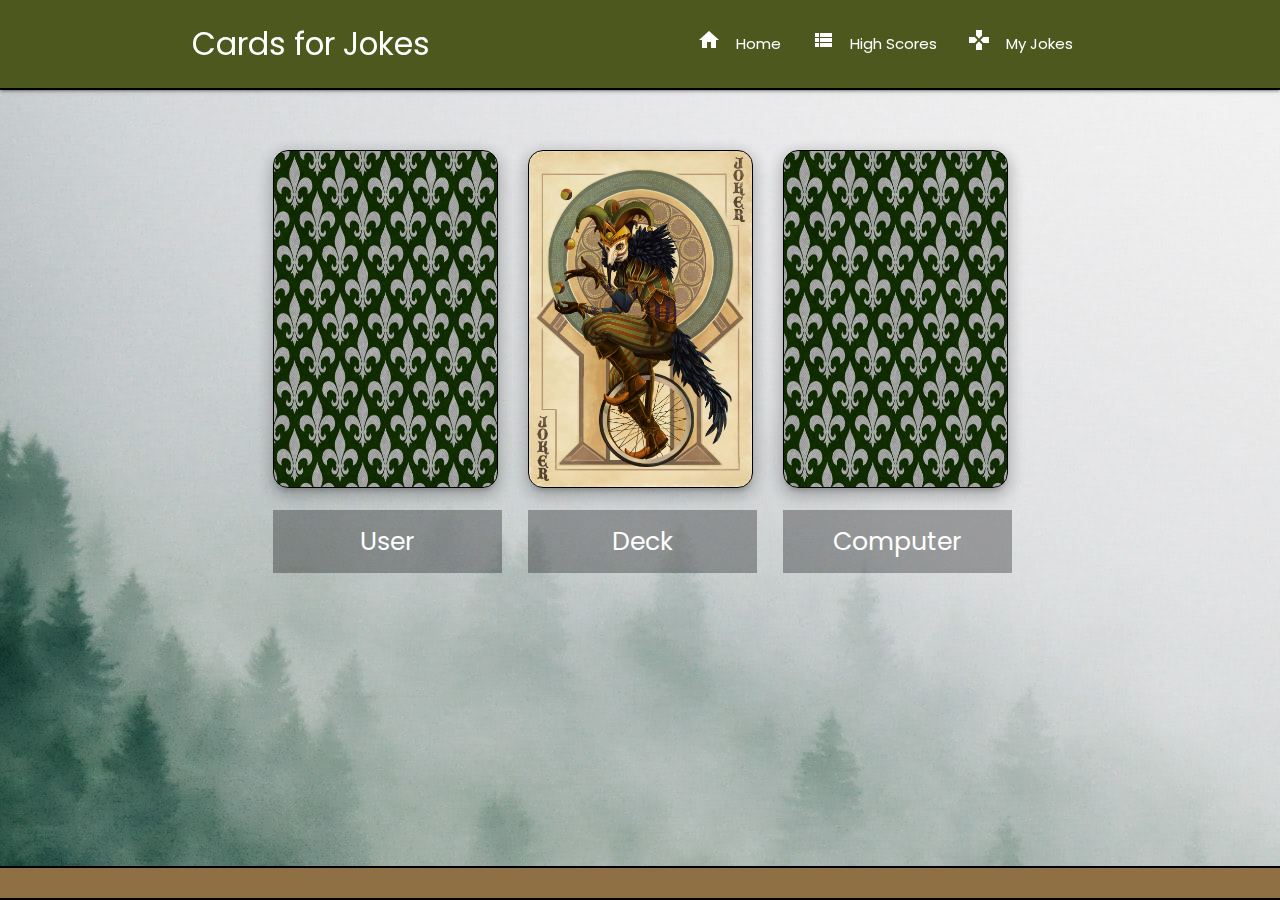
==== gamepage.html @ e1080d6e "Updated pages to be mobile responsive and fixed a few style problems" ====
<!DOCTYPE html>
<html lang="en">
  <head>
    <meta charset="UTF-8" />
    <meta http-equiv="X-UA-Compatible" content="IE=edge" />
    <meta name="viewport" content="width=device-width, initial-scale=1.0" />

    <!-- Google fonts -->
    <link
      href="https://fonts.googleapis.com/icon?family=Material+Icons"
      rel="stylesheet"
    />
    <link
      href="https://fonts.googleapis.com/css2?family=Poppins&display=swap"
      rel="stylesheet"
    />
    <!-- Materialize CSS Framework -->
    <link
      rel="stylesheet"
      href="https://cdnjs.cloudflare.com/ajax/libs/materialize/1.0.0/css/materialize.min.css"
    />
    <!-- CSS link -->
    <link rel="stylesheet" href="./assets/css/styles.css">

    <title>Cards for Jokes</title>
  </head>
  <body class="flow-text">

    <!-- Navbar  -->
    <nav class="nav-wrapper valign-wrapper">
      <div class="container">
        <a href="#" class="brand-logo white-text">Cards for Jokes</a>
        <a href="#" class="sidenav-trigger black-text" data-target="mobile-links">
          <i class="material-icons white-text">menu</i>
        </a>
         
        <ul class="right hide-on-med-and-down">
            <li><a class="white-text" href="index.html"><i class="material-icons left white-text">home</i>Home</a></li>
            <li><a class="white-text" href="highscores.html"><i class="material-icons left white-text">view_list</i>High Scores</a></li>
            <li><a class="white-text" href="myjokes.html"><i class="material-icons left white-text">gamepad</i>My Jokes</a></li>
            <!-- Temporary Modal Trigger
            <li class="waves-effect waves-light btn modal-trigger" href="#modal1">Modal</li> -->
          </ul>
      </div>
    </nav>

    <!-- Side nav trigger for small screens -->
    <ul class="sidenav lime darken-2 center-align white-text" id="mobile-links">
        <li><a href="index.html"><i class="material-icons left white-text">home</i></a></li>
        <li><a href="highscores.html"><i class="material-icons left white-text">view_list</i></a></li>
        <li><a href="myjokes.html"><i class="material-icons left white-text">gamepad</i></a></li>
    </ul>
    <main>
      <div class="game-play container">
        <div class="center-align drawnCard">
            <div class="game-card card-back mobile-card card-overlay z-depth-3 gameBox" id="user-card">
            </div>
            <p class="label">User</p>
          </div>
          <div class="center-align drawPile">
            <a class="game-card card-back mobile-card card-overlay z-depth-3 userDeck" id="center-theme" href="#">
            </a>
            <p class="label">Deck</p>
          </div>
          <div class="center-align drawnCard">
            <div class="game-card card-back mobile-card card-overlay z-depth-3 gameBox" id="computer-card">
            </div>
            <p class="label">Computer</p>
          </div>
      </div>
      <div class="card-row" id="bottomCardRow"></div>
    </main>

     <!--Modal Structure-->
  <div id="jokeModal" class="modal">
    <div class="modal-content center-align">
      <h6>You Win!</h6>
      <h6>Here is a hilarious joke!</h6>
      <div id="jokeBox"></div>
    </div>
    <div class="modal-footer orange accent-4">
      <h5 href="#" class="modal-close waves-effect waves-light btn" id="hilarious">HILARIOUS!</h5>
      <h5 href="#" class="modal-close waves-effect waves-light btn">NOT HILARIOUS!</h5>
    </div>
    </div>
  </div>

    <!-- jquery -->
    <script src="https://code.jquery.com/jquery-3.6.0.min.js"></script>
    <!-- Materialize JS -->
    <script src="https://cdnjs.cloudflare.com/ajax/libs/materialize/1.0.0/js/materialize.min.js"></script>
    <script src="./assets/js/main.js"></script>
    <script src="./assets/js/gamepage.js"></script>
  </body>
</html>
---- assets/css/styles.css ----
:root {
    --card-width: ;
    --cardThemeUrl: url(../images/jokercard.jpeg);
}

body {
    display: flex;
    flex-flow: column;
    height: 100vh;
    font-family: 'Poppins', sans-serif;
    background-image: url(../images/background.jpg);
    background-attachment: fixed;
}   

body .modal {
    width: 75vw;
}

main {
    display: flex;
    flex-direction: column; 
    justify-content: center;
    padding-bottom: 110px;
}

nav {
    display: flex;
    position: fixed;
    background-color: #4D581E;
    z-index: 4;
    height: 6rem;
    font-family:'Poppins', sans-serif;
    border-bottom: black solid 2px;
}

.sidenav {
    width: 6rem;
    border-right: solid black 1px;
}

.black-text {
    font-size: 1.5rem;
}

.games, .game-play {
    display: flex;
    flex-direction: row;
    justify-content: center;
    align-items: center;
    flex-wrap: wrap;
    padding: 3rem;
    width: 100vw;
    margin-top: 150px;
}

.game-play {
    margin-top: 90px;
}

.jokes {
    margin-top: 90px;
}

.game-card {
    display: flex;
    justify-content: center;
    align-items: center;
    border: 0.1rem solid black;
    border-radius: 1rem;
    aspect-ratio: 2 / 3;
    width: 10rem;
    margin: 1rem;
    margin-bottom: 1.5rem;
    color: black;
    z-index: 1;
    opacity: 0.7;
}

.game-card:hover {
    transform: scale(1.05);
    opacity: 1;
   
}

.game-heading {
    font-weight: 500;
    width: 90%;
    font-family:'Poppins', sans-serif;
    padding: .5rem;
    border-radius: 0.7rem;
    border: black 1px solid;
}

.card-row {
    padding: 1rem 0;
    overflow: hidden;
    display: flex;
    justify-content: center;
    position: fixed;
    bottom: 0;
    width: 150%;
    left: -25%;
}

.card-back {
    background-image: var(--cardThemeUrl);
    background-size: 102% 101%;
    background-position: center;
    width: 15rem;
    z-index: 0;
}

.card-row > img, .small-card {
    height: 3.5rem;
    margin: 0.5rem;
    border-radius: 0.2rem;
}

.small-card {
    border: 1px solid #000;
}

summary {
    border: black solid 1px;
    opacity: 0.9;
    margin: 1rem;
}

#user-modal {
    border: solid black 2px;
}

.modal-footer {
    border-top: solid black 1px;
}

.theme {
    display: inline;
    margin-left: 1.75%;
}

.row {
    text-align: center;
}

.deck {
    width: 20%;
    aspect-ratio: 2 / 3;
    border: solid black 2px;
    border-radius: 0.7rem;
} 

#rulesBox {
    display: flex;
    border: black solid 1px;
    opacity: 0.7;
    align-content: center;
    justify-content: center;
    margin: 1rem;
}

#myJokes {
    margin-top: 4rem;
    font-family:'Poppins', sans-serif;
}

#jokeBox {
    border: solid black 1px;
    width: 22rem;
    flex-direction: column;
}

#bottomCardRow {
    border: black 2px solid;
    background-color: #8E7044;
    z-index: 4;
}

.userDeck {
    opacity: 1;
}

.gameBox {
    opacity: 1;
    border: solid black 1px;;
    background-image:url(../images/fleur.jpeg);

}

.gameBox:hover {
    transform: scale(1);
}

.userDeck:hover {
    transform: scale(1);
}

.selected-theme {

    border: 0.5rem solid #ff6d00;

}

.welcome {
    position: absolute;
    top: 6.5rem;
    right: 1rem;
    display: flex;
    justify-content: flex-end;
    align-items: center;
}

.invisible {
    visibility: hidden;
}

.hidden {
    display: none;
}

#jokeBox {
    display: flex;
    justify-content: center;
    border: 0;
    width: 100%;
    font-family: 'Poppins', sans-serif;
    font-size: 1.2rem;
    color: blue;
}

#joke-container {
    font-size: 1.2rem;

}
.label {
    background-color: rgba(0, 0, 0, 0.309);
    color: white;
    margin: 1rem;
    padding: .5em;
    width: 90%;
}

@media screen and (min-width: 992px) {
    .deck {
        width: 10%;
    }
}

@media screen and (max-width: 768px) {
   .brand-logo {    
        font-size: 1.5rem !important;
    }
    .mobile-card {
        width: 20vw !important;
    }
    .drawPile {
        order: -1;
        width: 100%;
        display: flex;
        align-items: center;
        flex-direction: column;
    }
    .drawnCard {
        width: 50%;
        display: flex;
        align-items: center;
        flex-direction: column;
    }

    .game-card {
        border-radius: 0.4rem;
    }

    .label {
        width: 20vw;
        font-size: 0.8em;
    }

   }
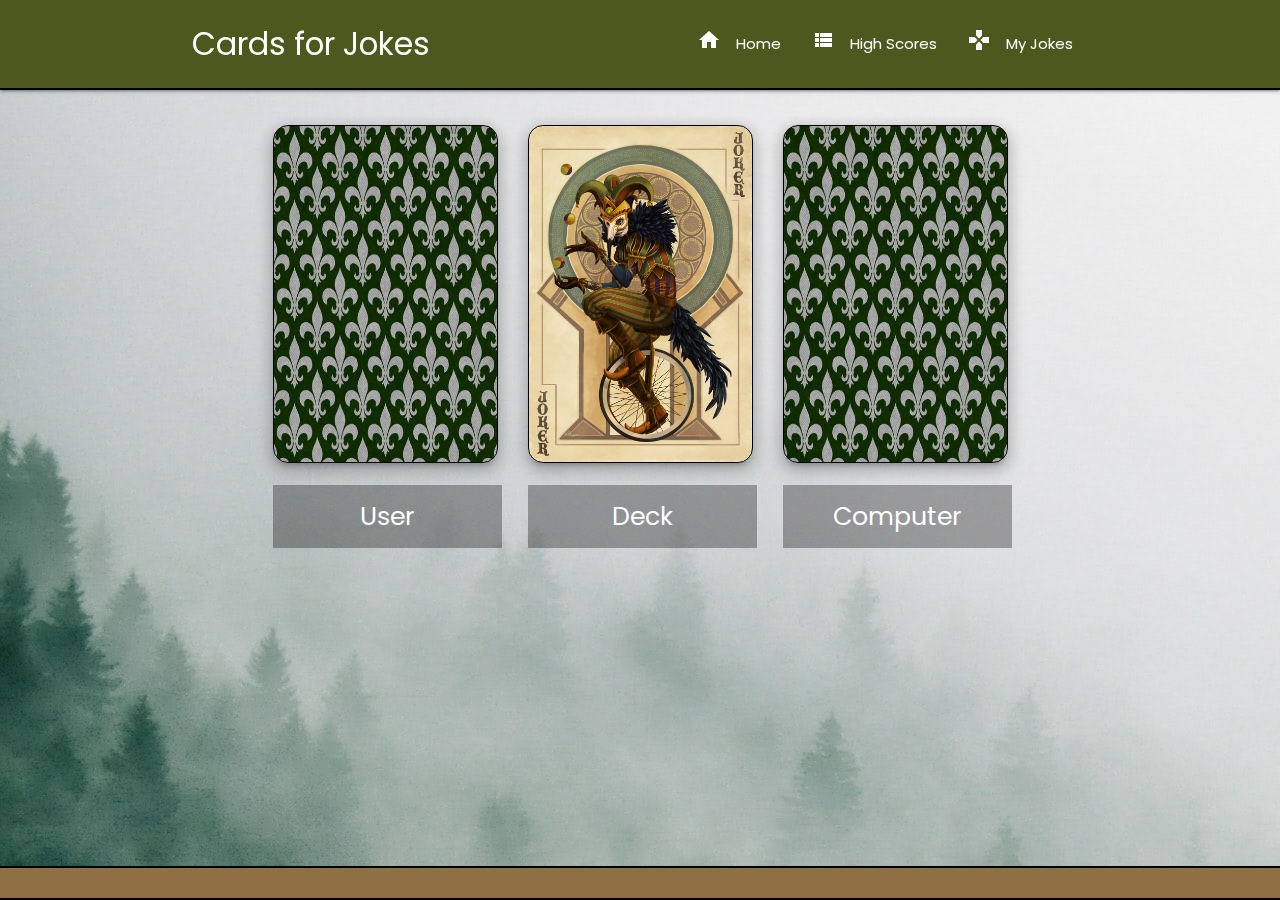
==== commit 3e2d415c: "Add end game div to the game page" ====
--- a/gamepage.html
+++ b/gamepage.html
@@ -51,7 +51,7 @@
         <li><a href="myjokes.html"><i class="material-icons left white-text">gamepad</i></a></li>
     </ul>
     <main>
-      <div class="game-play container">
+      <div class="game-play container" id="game-play-container">
         <div class="center-align drawnCard">
             <div class="game-card card-back mobile-card card-overlay z-depth-3 gameBox" id="user-card">
             </div>
@@ -68,6 +68,7 @@
             <p class="label">Computer</p>
           </div>
       </div>
+      <div id="game-end"></div>
       <div class="card-row" id="bottomCardRow"></div>
     </main>
 
--- a/assets/css/styles.css
+++ b/assets/css/styles.css
@@ -48,13 +48,13 @@
     justify-content: center;
     align-items: center;
     flex-wrap: wrap;
-    padding: 3rem;
+    padding: 0 3rem;
     width: 100vw;
     margin-top: 150px;
 }
 
 .game-play {
-    margin-top: 90px;
+    margin-top: 110px;
 }
 
 .jokes {
@@ -240,6 +240,16 @@
     width: 90%;
 }
 
+.game-over {
+    width: fit-content;
+    background-color: #1E5848;
+    margin-left: 45%;
+}
+
+.restart-btn {
+    margin-left: 20%;
+}
+
 @media screen and (min-width: 992px) {
     .deck {
         width: 10%;
@@ -254,7 +264,7 @@
         width: 20vw !important;
     }
     .drawPile {
-        order: -1;
+        order: 1;
         width: 100%;
         display: flex;
         align-items: center;
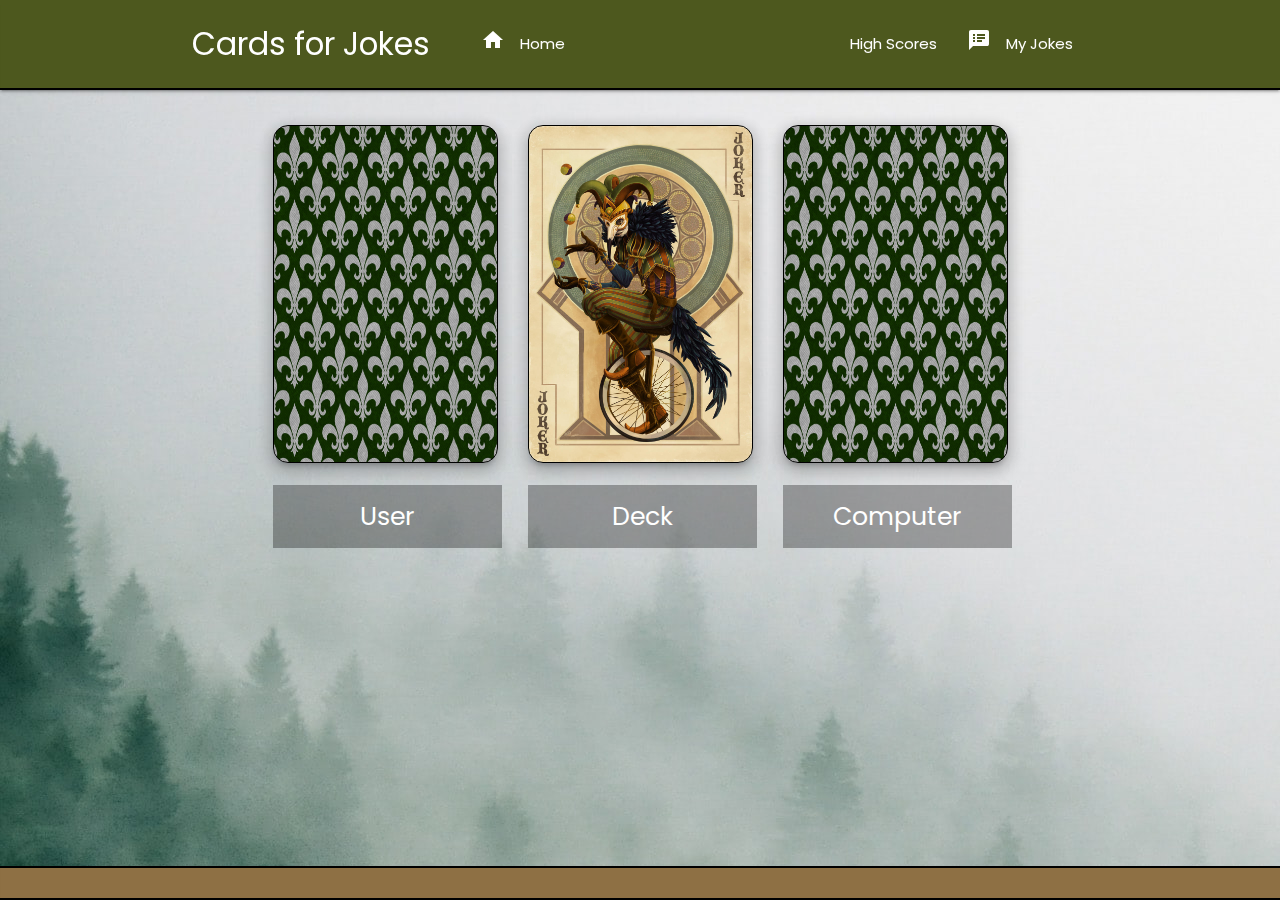
==== commit 810491b1: "updated icons" ====
--- a/gamepage.html
+++ b/gamepage.html
@@ -36,8 +36,8 @@
          
         <ul class="right hide-on-med-and-down">
             <li><a class="white-text" href="index.html"><i class="material-icons left white-text">home</i>Home</a></li>
-            <li><a class="white-text" href="highscores.html"><i class="material-icons left white-text">view_list</i>High Scores</a></li>
-            <li><a class="white-text" href="myjokes.html"><i class="material-icons left white-text">gamepad</i>My Jokes</a></li>
+            <li><a class="white-text" href="highscores.html"><i class="material-icons left white-text">scoreboard</i>High Scores</a></li>
+            <li><a class="white-text" href="myjokes.html"><i class="material-icons left white-text">speaker_notes</i>My Jokes</a></li>
             <!-- Temporary Modal Trigger
             <li class="waves-effect waves-light btn modal-trigger" href="#modal1">Modal</li> -->
           </ul>
@@ -80,8 +80,8 @@
       <div id="jokeBox"></div>
     </div>
     <div class="modal-footer orange accent-4">
-      <h5 href="#" class="modal-close waves-effect waves-light btn" id="hilarious">HILARIOUS!</h5>
-      <h5 href="#" class="modal-close waves-effect waves-light btn">NOT HILARIOUS!</h5>
+      <h5 href="#" class="modal-close waves-effect waves-light btn brown darken-4 white-text" id="hilarious">SAVE JOKE</h5>
+      <h5 href="#" class="modal-close waves-effect waves-effect waves-light btn brown darken-4 white-text">NOT HILARIOUS!</h5>
     </div>
     </div>
   </div>
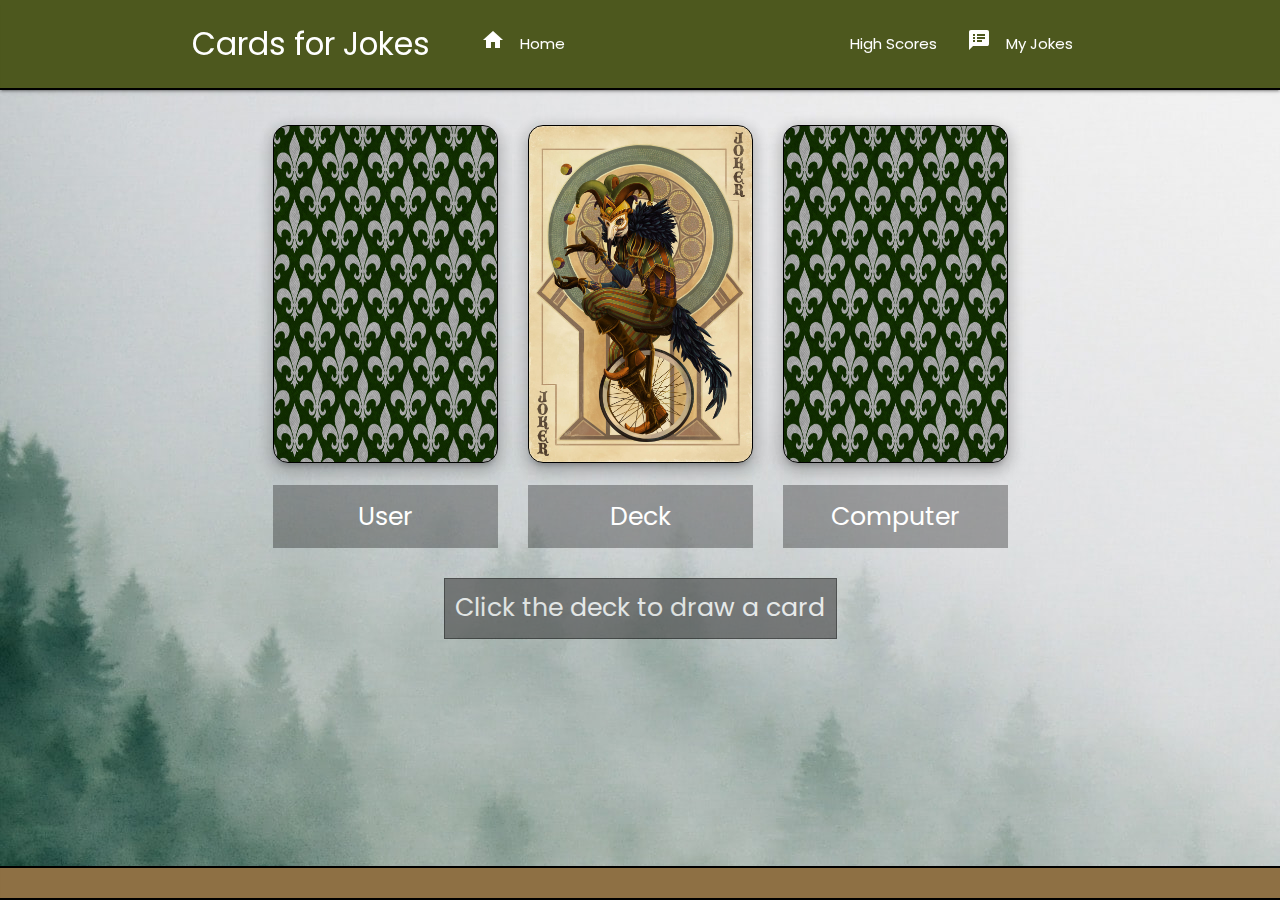
==== commit 0ea568ab: "small tweaks and styling" ====
--- a/gamepage.html
+++ b/gamepage.html
@@ -68,6 +68,7 @@
             <p class="label">Computer</p>
           </div>
       </div>
+      <div id="lose-tie" class="grey darken-3 white-text center-align">Click the deck to draw a card</div>
       <div id="game-end"></div>
       <div class="card-row" id="bottomCardRow"></div>
     </main>
--- a/assets/css/styles.css
+++ b/assets/css/styles.css
@@ -20,6 +20,7 @@
     display: flex;
     flex-direction: column; 
     justify-content: center;
+    align-items: center;
     padding-bottom: 110px;
 }
 
@@ -120,6 +121,13 @@
     border: 1px solid #000;
 }
 
+.delete-joke {
+    position: absolute;
+    bottom: 0.5rem;
+    right: 0.5rem;
+    cursor: pointer;
+}
+
 summary {
     border: black solid 1px;
     opacity: 0.9;
@@ -237,17 +245,26 @@
     color: white;
     margin: 1rem;
     padding: .5em;
-    width: 90%;
 }
 
 .game-over {
-    width: fit-content;
+    text-align: center;
+    margin-top: 110px;
     background-color: #1E5848;
-    margin-left: 45%;
 }
 
 .restart-btn {
-    margin-left: 20%;
+    margin-bottom: 1rem;
+}
+
+#lose-tie {
+    display: flex;
+    border: black solid 1px;
+    opacity: 0.6;
+    padding: .7rem;
+    align-content: center;
+    justify-content: center;
+    margin: 1rem;
 }
 
 @media screen and (min-width: 992px) {
@@ -281,11 +298,6 @@
         border-radius: 0.4rem;
     }
 
-    .label {
-        width: 20vw;
-        font-size: 0.8em;
-    }
-
    }
 
  
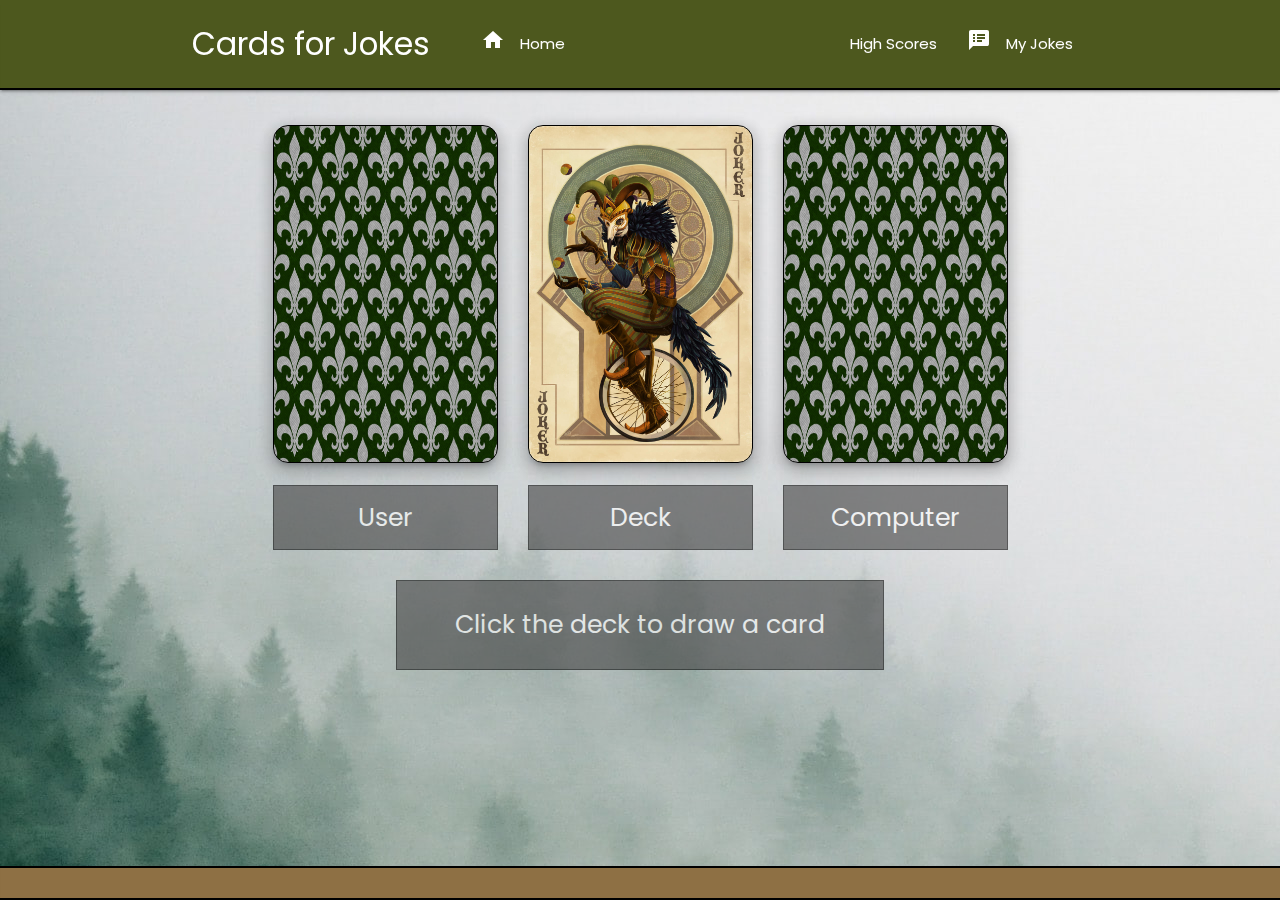
==== commit 0da6b40c: "more styling tweaks" ====
--- a/gamepage.html
+++ b/gamepage.html
@@ -55,20 +55,20 @@
         <div class="center-align drawnCard">
             <div class="game-card card-back mobile-card card-overlay z-depth-3 gameBox" id="user-card">
             </div>
-            <p class="label">User</p>
+            <p class="label grey darken-3 white-text">User</p>
           </div>
           <div class="center-align drawPile">
             <a class="game-card card-back mobile-card card-overlay z-depth-3 userDeck" id="center-theme" href="#">
             </a>
-            <p class="label">Deck</p>
+            <p class="label grey darken-3 white-text">Deck</p>
           </div>
           <div class="center-align drawnCard">
             <div class="game-card card-back mobile-card card-overlay z-depth-3 gameBox" id="computer-card">
             </div>
-            <p class="label">Computer</p>
+            <p class="label grey darken-3 white-text">Computer</p>
           </div>
       </div>
-      <div id="lose-tie" class="grey darken-3 white-text center-align">Click the deck to draw a card</div>
+      <div id="lose-tie" class="grey darken-3 white-text center-align valign-wrapper">Click the deck to draw a card</div>
       <div id="game-end"></div>
       <div class="card-row" id="bottomCardRow"></div>
     </main>
--- a/assets/css/styles.css
+++ b/assets/css/styles.css
@@ -162,9 +162,14 @@
     display: flex;
     border: black solid 1px;
     opacity: 0.7;
-    align-content: center;
-    justify-content: center;
-    margin: 1rem;
+    margin: 1rem;
+}
+
+#rules {
+    display: flex;
+    justify-content: center;
+    align-items: center;
+    margin-top:10%;
 }
 
 #myJokes {
@@ -204,9 +209,7 @@
 }
 
 .selected-theme {
-
     border: 0.5rem solid #ff6d00;
-
 }
 
 .welcome {
@@ -241,10 +244,11 @@
 
 }
 .label {
-    background-color: rgba(0, 0, 0, 0.309);
     color: white;
+    opacity: 0.6;
     margin: 1rem;
     padding: .5em;
+    border: 1px solid black;
 }
 
 .game-over {
@@ -258,6 +262,8 @@
 }
 
 #lose-tie {
+    width: 30vw;
+    height: 10vh;
     display: flex;
     border: black solid 1px;
     opacity: 0.6;
@@ -271,6 +277,54 @@
     .deck {
         width: 10%;
     }
+
+    #lose-tie {
+        width: 38.2vw;
+        height: 10vh;
+        display: flex;
+        border: black solid 1px;
+        opacity: 0.6;
+        padding: .7rem;
+        align-content: center;
+        justify-content: center;
+        margin: 1rem;
+   }
+}
+
+@media screen and (max-width: 1180px) {
+    .deck {
+        width: 10%;
+    }
+
+    #lose-tie {
+        width: 60vw;
+        height: 10vh;
+        display: flex;
+        border: black solid 1px;
+        opacity: 0.6;
+        padding: .7rem;
+        align-content: center;
+        justify-content: center;
+        margin: 1rem;
+   }
+}
+
+@media screen and (max-width: 820px) {
+    .deck {
+        width: 10%;
+    }
+
+    #lose-tie {
+        width: 84vw;
+        height: 10vh;
+        display: flex;
+        border: black solid 1px;
+        opacity: 0.6;
+        padding: .7rem;
+        align-content: center;
+        justify-content: center;
+        margin: 1rem;
+   }
 }
 
 @media screen and (max-width: 768px) {
@@ -298,7 +352,18 @@
         border-radius: 0.4rem;
     }
 
+    #lose-tie {
+        width: 100vw;
+        height: 60px;
+        display: flex;
+        border: black solid 1px;
+        opacity: 0.6;
+        padding: .7rem;
+        align-content: center;
+        justify-content: center;
+        margin: 1rem;
    }
+}
 
  
 
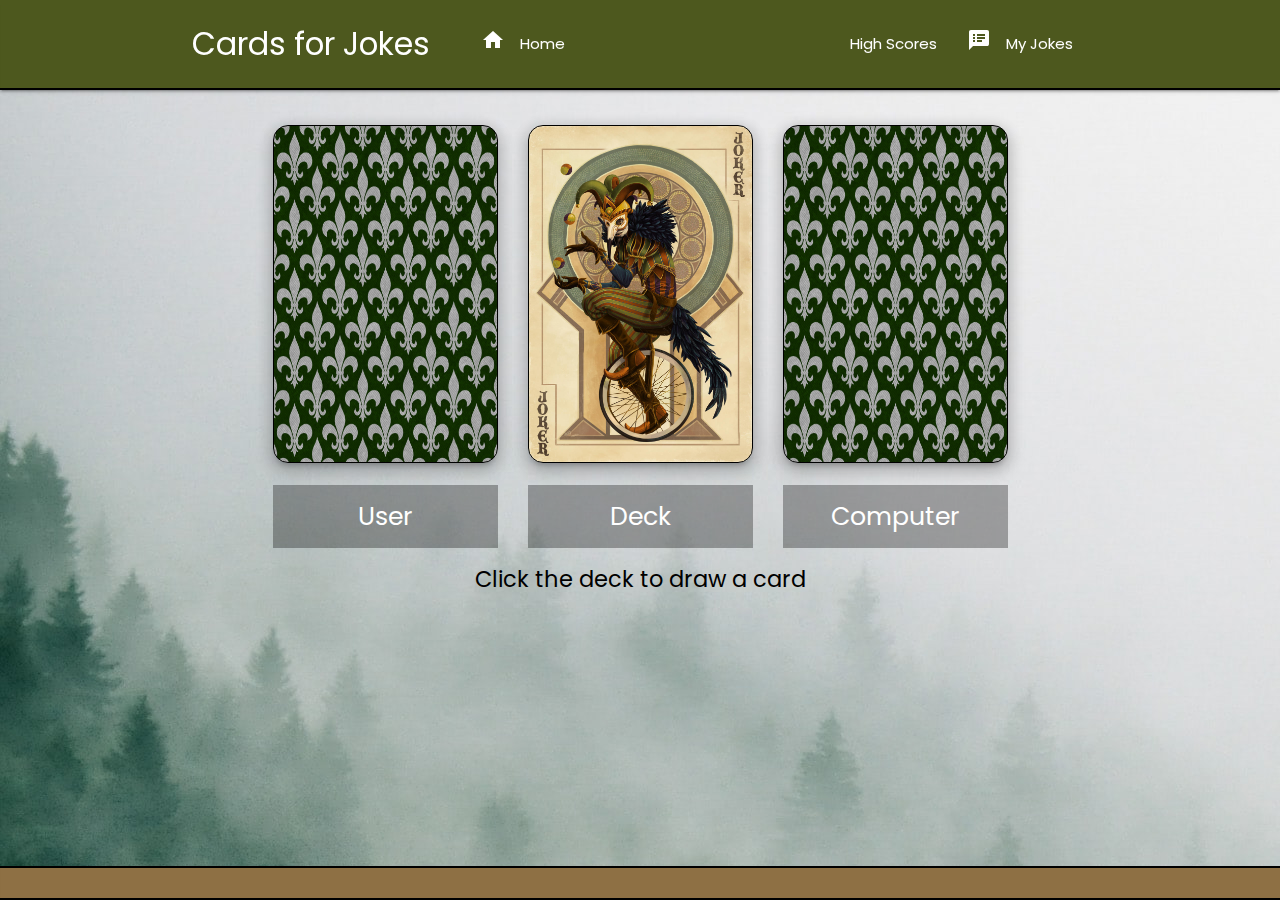
==== commit 3ffdb411: "Merge pull request #97 from danielstewart914/tweak" ====
--- a/gamepage.html
+++ b/gamepage.html
@@ -55,20 +55,20 @@
         <div class="center-align drawnCard">
             <div class="game-card card-back mobile-card card-overlay z-depth-3 gameBox" id="user-card">
             </div>
-            <p class="label grey darken-3 white-text">User</p>
+            <p class="label">User</p>
           </div>
           <div class="center-align drawPile">
             <a class="game-card card-back mobile-card card-overlay z-depth-3 userDeck" id="center-theme" href="#">
             </a>
-            <p class="label grey darken-3 white-text">Deck</p>
+            <p class="label">Deck</p>
           </div>
           <div class="center-align drawnCard">
             <div class="game-card card-back mobile-card card-overlay z-depth-3 gameBox" id="computer-card">
             </div>
-            <p class="label grey darken-3 white-text">Computer</p>
+            <p class="label">Computer</p>
           </div>
       </div>
-      <div id="lose-tie" class="grey darken-3 white-text center-align valign-wrapper">Click the deck to draw a card</div>
+      <div id="lose-tie" class="black-text center-align">Click the deck to draw a card</div>
       <div id="game-end"></div>
       <div class="card-row" id="bottomCardRow"></div>
     </main>
--- a/assets/css/styles.css
+++ b/assets/css/styles.css
@@ -162,14 +162,9 @@
     display: flex;
     border: black solid 1px;
     opacity: 0.7;
-    margin: 1rem;
-}
-
-#rules {
-    display: flex;
-    justify-content: center;
-    align-items: center;
-    margin-top:10%;
+    align-content: center;
+    justify-content: center;
+    margin: 1rem;
 }
 
 #myJokes {
@@ -209,7 +204,9 @@
 }
 
 .selected-theme {
+
     border: 0.5rem solid #ff6d00;
+
 }
 
 .welcome {
@@ -244,11 +241,10 @@
 
 }
 .label {
+    background-color: rgba(0, 0, 0, 0.309);
     color: white;
-    opacity: 0.6;
     margin: 1rem;
     padding: .5em;
-    border: 1px solid black;
 }
 
 .game-over {
@@ -261,70 +257,10 @@
     margin-bottom: 1rem;
 }
 
-#lose-tie {
-    width: 30vw;
-    height: 10vh;
-    display: flex;
-    border: black solid 1px;
-    opacity: 0.6;
-    padding: .7rem;
-    align-content: center;
-    justify-content: center;
-    margin: 1rem;
-}
-
 @media screen and (min-width: 992px) {
     .deck {
         width: 10%;
     }
-
-    #lose-tie {
-        width: 38.2vw;
-        height: 10vh;
-        display: flex;
-        border: black solid 1px;
-        opacity: 0.6;
-        padding: .7rem;
-        align-content: center;
-        justify-content: center;
-        margin: 1rem;
-   }
-}
-
-@media screen and (max-width: 1180px) {
-    .deck {
-        width: 10%;
-    }
-
-    #lose-tie {
-        width: 60vw;
-        height: 10vh;
-        display: flex;
-        border: black solid 1px;
-        opacity: 0.6;
-        padding: .7rem;
-        align-content: center;
-        justify-content: center;
-        margin: 1rem;
-   }
-}
-
-@media screen and (max-width: 820px) {
-    .deck {
-        width: 10%;
-    }
-
-    #lose-tie {
-        width: 84vw;
-        height: 10vh;
-        display: flex;
-        border: black solid 1px;
-        opacity: 0.6;
-        padding: .7rem;
-        align-content: center;
-        justify-content: center;
-        margin: 1rem;
-   }
 }
 
 @media screen and (max-width: 768px) {
@@ -352,18 +288,7 @@
         border-radius: 0.4rem;
     }
 
-    #lose-tie {
-        width: 100vw;
-        height: 60px;
-        display: flex;
-        border: black solid 1px;
-        opacity: 0.6;
-        padding: .7rem;
-        align-content: center;
-        justify-content: center;
-        margin: 1rem;
    }
-}
 
  
 
